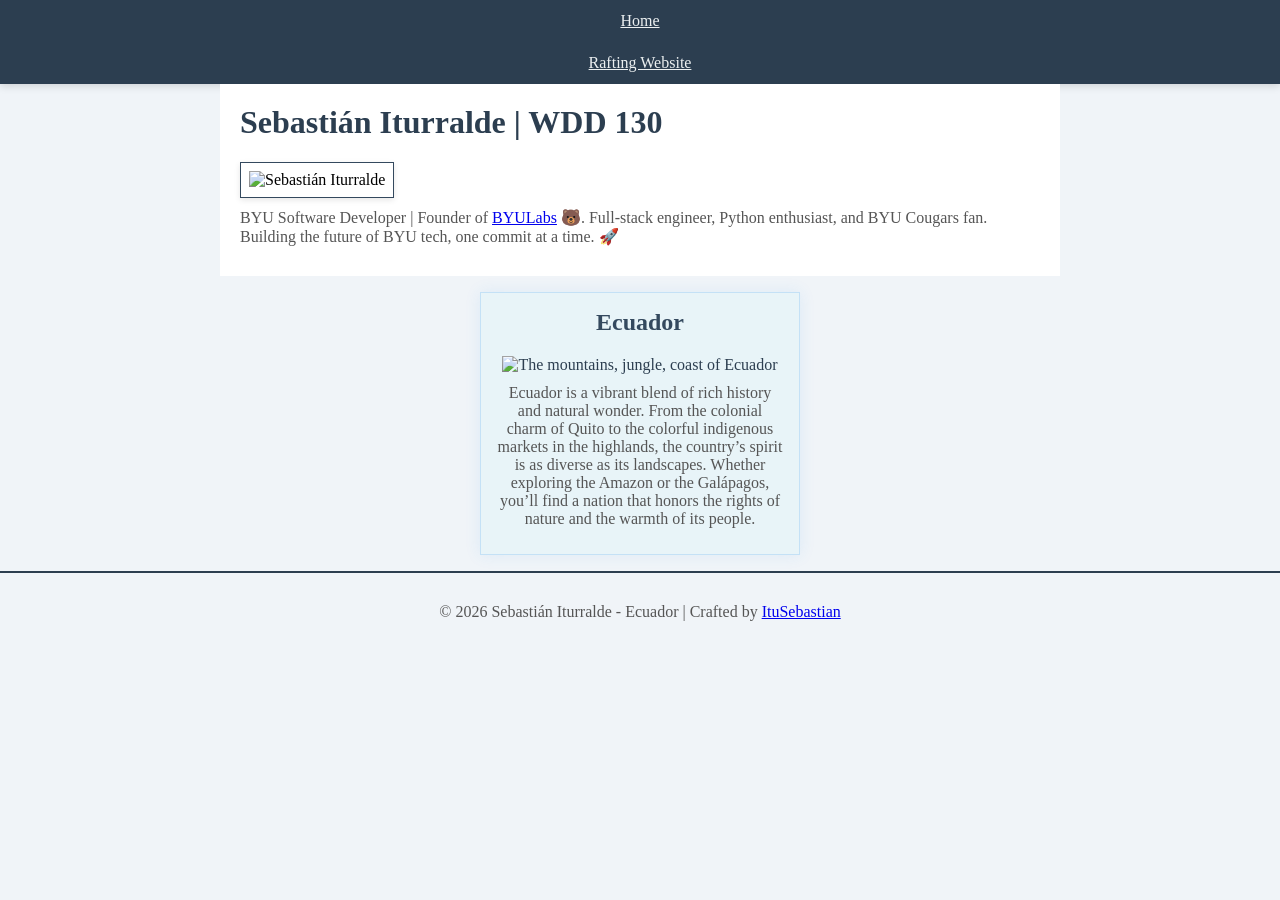
==== index.html @ f7233a2d "Enhance footer content and implement CSS variables for improved styling consistency" ====
<!DOCTYPE html>
<html lang="en">

<head>
  <meta charset="UTF-8">
  <meta name="viewport" content="width=device-width, initial-scale=1.0">
  <title>Sebastián Iturralde | WDD 130</title>
  <meta name="description"
    content="Sebastián Iturralde's WDD 130 portfolio. BYU software developer, Python enthusiast, and Ecuador explorer.">
  <meta name="author" content="Sebastián Iturralde">
  <link rel="stylesheet" href="styles/styles.css">
</head>

<body>
  <header>
    <nav>
      <a href="#">Home</a>
      <a href="wwr/">Rafting Website</a>
    </nav>
  </header>
  <main>
    <h1>Sebastián Iturralde | WDD 130</h1>
    <img src="images/profile.jpg" alt="Sebastián Iturralde" width="200">
    <p>BYU Software Developer | Founder of <a href="https://byulabs.github.io/">BYULabs</a> 🐻.
      Full-stack engineer, Python
      enthusiast, and
      BYU
      Cougars fan. Building the future of BYU tech, one commit at a time. 🚀</p>
  </main>
  <aside>
    <h2>Ecuador</h2>
    <img src="images/ecuador.jpg" alt="The mountains, jungle, coast of Ecuador">
    <p>Ecuador is a vibrant blend of rich history and natural wonder. From the colonial charm of
      Quito to
      the colorful indigenous markets in the highlands, the country’s spirit is as diverse as its
      landscapes. Whether exploring the Amazon or the Galápagos, you’ll find a nation that honors
      the
      rights of nature and the warmth of its people.</p>
  </aside>
  <footer>
    <p>&copy; 2026 Sebastián Iturralde - Ecuador | Crafted by <a
        href="https://www.itusebastian.com/">ItuSebastian</a> </p>
  </footer>
</body>

</html>
---- styles/styles.css ----
:root {
    /* Colors */
    --primary-dark: #2c3e50;
    --primary-light: #34495e;
    --accent-blue: #3495eb;
    --text-light: #ecf0f1;
    --text-dark: #555;
    --bg-light: #f0f4f8;
    --bg-accent: #e8f4f8;
    
    /* Spacing */
    --spacing-sm: 8px;
    --spacing-md: 12px;
    --spacing-lg: 20px;
    --spacing-xl: 1rem;
    
    /* Shadows */
    --shadow-sm: 0 2px 6px rgb(0 0 0 / 0.1);
    --shadow-md: 0 2px 8px rgb(0 0 0 / 0.15);
    
    /* Borders */
    --border-primary: 1px solid var(--primary-light);
    --border-accent: 1px solid rgb(52 149 235 / 0.2);
}

* {
    box-sizing: border-box;
}

body {
    margin: 0;
    padding: 0;
    background-color: var(--bg-light);
}

main {
    max-width: 840px;
    margin: 0 auto;
    padding: var(--spacing-lg);
    background-color: white;
}

nav {
    background-color: var(--primary-dark);
    padding: 0;
    margin: 0;
    box-shadow: var(--shadow-md);
}

nav a {
    color: var(--text-light);
    padding: var(--spacing-md) var(--spacing-lg);
    display: block;
    text-align: center;
}

h1 {
    color: var(--primary-dark);
    margin-top: 0;
}

h2 {
    color: var(--primary-light);
    margin-top: 0;
}

main img {
    width: 150px;
    height: auto;
    border: var(--border-primary);
    padding: var(--spacing-sm);
    box-shadow: var(--shadow-sm);
}

p {
    padding: 0;
    margin: 10px 0;
    color: var(--text-dark);
}

aside {
    width: 20rem;
    margin: 1rem auto;
    border: var(--border-accent);
    padding: var(--spacing-xl);
    background-color: var(--bg-accent);
    color: var(--primary-dark);
    text-align: center;
    box-shadow: 0 0 15px rgb(52 149 235 / 0.1);
}

aside img {
    width: 200px;
    height: auto;
}

footer {
    margin-top: 15px;
    padding: var(--spacing-lg);
    border-top: 2px solid var(--primary-dark);
    text-align: center;
    color: var(--text-dark);
}
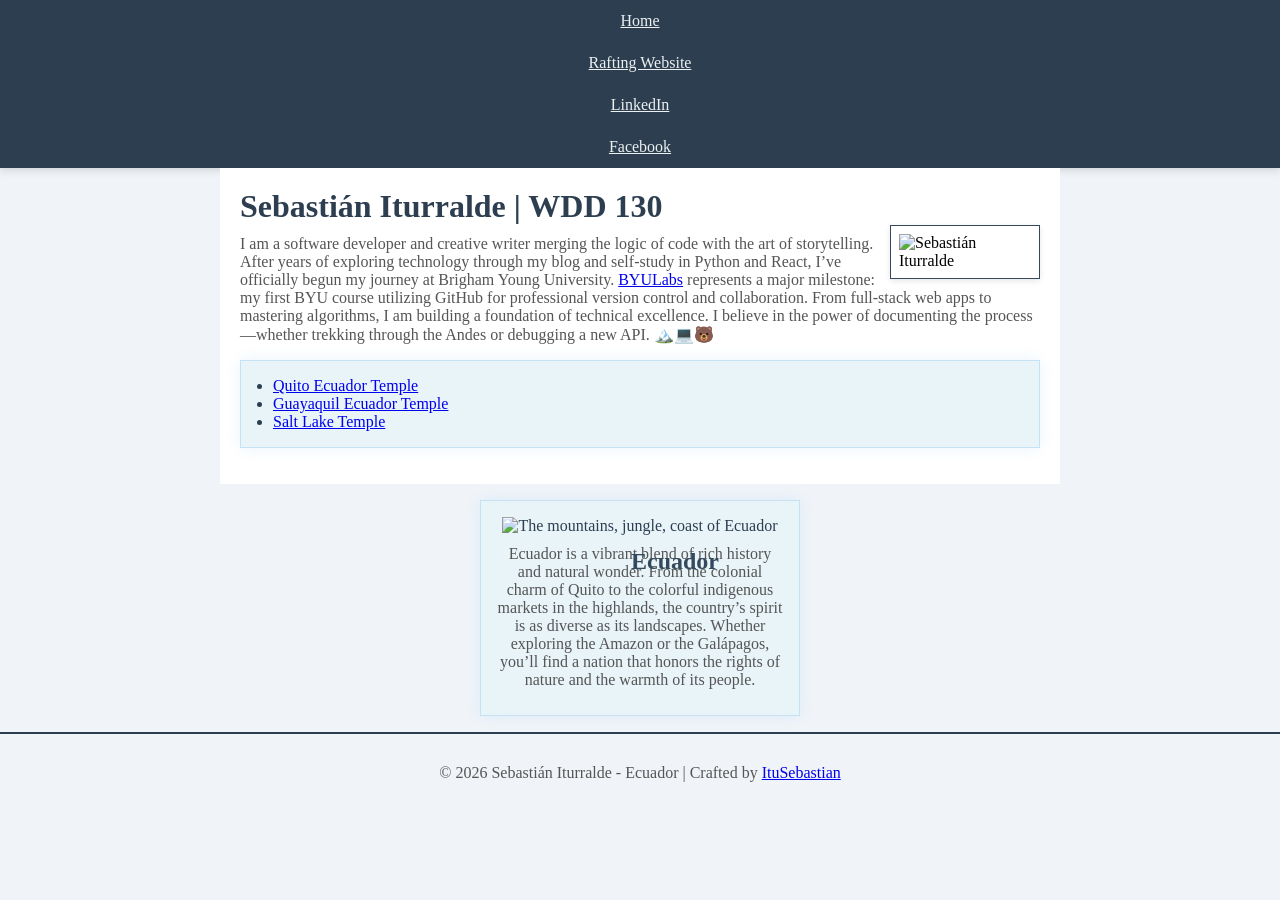
==== commit 72d27175: "W03 Code-along Activity: Content enhancement, improved layout, and styling adjustments" ====
--- a/index.html
+++ b/index.html
@@ -16,18 +16,35 @@
     <nav>
       <a href="#">Home</a>
       <a href="wwr/">Rafting Website</a>
+      <a href="whttps://www.linkedin.com/in/itusebastian/" rel="nofollow"
+        target="_blank">LinkedIn</a>
+      <a href="whttps://www.facebook.com/itusebastian/" rel="nofollow" target="_blank">Facebook</a>
     </nav>
   </header>
   <main>
     <h1>Sebastián Iturralde | WDD 130</h1>
     <img src="images/profile.jpg" alt="Sebastián Iturralde" width="200">
-    <p>BYU Software Developer | Founder of <a href="https://byulabs.github.io/">BYULabs</a> 🐻.
-      Full-stack engineer, Python
-      enthusiast, and
-      BYU
-      Cougars fan. Building the future of BYU tech, one commit at a time. 🚀</p>
+    <p>I am a software developer and creative writer merging the logic of code with the art of
+      storytelling. After years of exploring technology through my blog and self-study in Python and
+      React, I’ve officially begun my journey at Brigham Young University. <a
+        href="https://byulabs.github.io/" target="_blank">BYULabs</a> represents a major
+      milestone: my first BYU course utilizing GitHub for professional version control and
+      collaboration.
+      From full-stack web apps to mastering algorithms, I am building a foundation of technical
+      excellence. I believe in the power of documenting the process—whether trekking through the
+      Andes or
+      debugging a new API. 🏔️💻🐻</p>
+    <ul class="box indent">
+      <li><a href="https://churchofjesuschristtemples.org/quito-ecuador-temple/" rel="nofollow"
+          target="_blank">Quito Ecuador Temple</a></li>
+      <li><a href="https://churchofjesuschristtemples.org/guayaquil-ecuador-temple/" rel="nofollow"
+          target="_blank">Guayaquil Ecuador Temple</a></li>
+      <li><a href="https://churchofjesuschristtemples.org/salt-lake-temple/" rel="nofollow"
+          target="_blank">Salt
+          Lake Temple</a></li>
+    </ul>
   </main>
-  <aside>
+  <aside class="box">
     <h2>Ecuador</h2>
     <img src="images/ecuador.jpg" alt="The mountains, jungle, coast of Ecuador">
     <p>Ecuador is a vibrant blend of rich history and natural wonder. From the colonial charm of
@@ -38,8 +55,8 @@
       rights of nature and the warmth of its people.</p>
   </aside>
   <footer>
-    <p>&copy; 2026 Sebastián Iturralde - Ecuador | Crafted by <a
-        href="https://www.itusebastian.com/">ItuSebastian</a> </p>
+    <p>&copy; 2026 Sebastián Iturralde - Ecuador | Crafted by <a href="https://www.itusebastian.com"
+        rel="nofollow" target="_blank">ItuSebastian</a> </p>
   </footer>
 </body>
 
--- a/styles/styles.css
+++ b/styles/styles.css
@@ -24,6 +24,8 @@
 }
 
 * {
+    margin: 0;
+    padding: 0;
     box-sizing: border-box;
 }
 
@@ -70,6 +72,7 @@
     border: var(--border-primary);
     padding: var(--spacing-sm);
     box-shadow: var(--shadow-sm);
+    float: right;
 }
 
 p {
@@ -80,13 +83,14 @@
 
 aside {
     width: 20rem;
-    margin: 1rem auto;
-    border: var(--border-accent);
-    padding: var(--spacing-xl);
-    background-color: var(--bg-accent);
-    color: var(--primary-dark);
     text-align: center;
-    box-shadow: 0 0 15px rgb(52 149 235 / 0.1);
+    position: relative;
+}
+
+aside h2 {
+  position: absolute;
+  top: 47px;
+  left: 150px;
 }
 
 aside img {
@@ -102,3 +106,17 @@
     color: var(--text-dark);
 }
 
+/* Class Selectors */
+
+.box {
+    margin: 1rem auto;
+    border: var(--border-accent);
+    padding: var(--spacing-xl);
+    background-color: var(--bg-accent);
+    color: var(--primary-dark);
+    box-shadow: 0 0 15px rgb(52 149 235 / 0.1);
+}
+
+.indent {
+    padding-left: 2rem;
+}
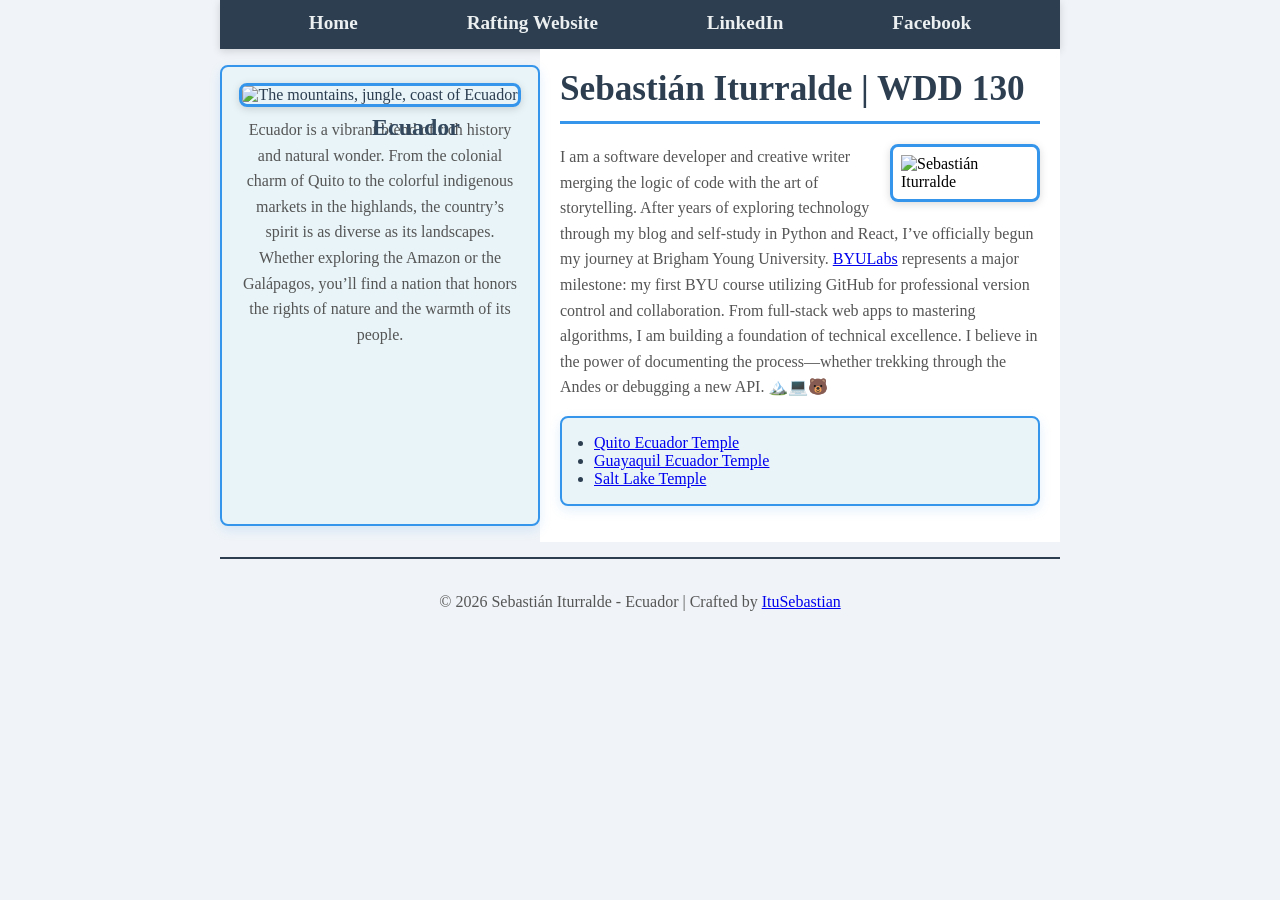
==== commit d2c19ca3: "W04 Code-along Activ: Refactor layout and styles for improved structure" ====
--- a/index.html
+++ b/index.html
@@ -21,39 +21,42 @@
       <a href="whttps://www.facebook.com/itusebastian/" rel="nofollow" target="_blank">Facebook</a>
     </nav>
   </header>
-  <main>
-    <h1>Sebastián Iturralde | WDD 130</h1>
-    <img src="images/profile.jpg" alt="Sebastián Iturralde" width="200">
-    <p>I am a software developer and creative writer merging the logic of code with the art of
-      storytelling. After years of exploring technology through my blog and self-study in Python and
-      React, I’ve officially begun my journey at Brigham Young University. <a
-        href="https://byulabs.github.io/" target="_blank">BYULabs</a> represents a major
-      milestone: my first BYU course utilizing GitHub for professional version control and
-      collaboration.
-      From full-stack web apps to mastering algorithms, I am building a foundation of technical
-      excellence. I believe in the power of documenting the process—whether trekking through the
-      Andes or
-      debugging a new API. 🏔️💻🐻</p>
-    <ul class="box indent">
-      <li><a href="https://churchofjesuschristtemples.org/quito-ecuador-temple/" rel="nofollow"
-          target="_blank">Quito Ecuador Temple</a></li>
-      <li><a href="https://churchofjesuschristtemples.org/guayaquil-ecuador-temple/" rel="nofollow"
-          target="_blank">Guayaquil Ecuador Temple</a></li>
-      <li><a href="https://churchofjesuschristtemples.org/salt-lake-temple/" rel="nofollow"
-          target="_blank">Salt
-          Lake Temple</a></li>
-    </ul>
-  </main>
-  <aside class="box">
-    <h2>Ecuador</h2>
-    <img src="images/ecuador.jpg" alt="The mountains, jungle, coast of Ecuador">
-    <p>Ecuador is a vibrant blend of rich history and natural wonder. From the colonial charm of
-      Quito to
-      the colorful indigenous markets in the highlands, the country’s spirit is as diverse as its
-      landscapes. Whether exploring the Amazon or the Galápagos, you’ll find a nation that honors
-      the
-      rights of nature and the warmth of its people.</p>
-  </aside>
+  <div class="grid">
+    <main>
+      <h1>Sebastián Iturralde | WDD 130</h1>
+      <img src="images/profile.jpg" alt="Sebastián Iturralde" width="200">
+      <p>I am a software developer and creative writer merging the logic of code with the art of
+        storytelling. After years of exploring technology through my blog and self-study in Python
+        and
+        React, I’ve officially begun my journey at Brigham Young University. <a
+          href="https://byulabs.github.io/" target="_blank">BYULabs</a> represents a major
+        milestone: my first BYU course utilizing GitHub for professional version control and
+        collaboration.
+        From full-stack web apps to mastering algorithms, I am building a foundation of technical
+        excellence. I believe in the power of documenting the process—whether trekking through the
+        Andes or
+        debugging a new API. 🏔️💻🐻</p>
+      <ul class="box indent">
+        <li><a href="https://churchofjesuschristtemples.org/quito-ecuador-temple/" rel="nofollow"
+            target="_blank">Quito Ecuador Temple</a></li>
+        <li><a href="https://churchofjesuschristtemples.org/guayaquil-ecuador-temple/"
+            rel="nofollow" target="_blank">Guayaquil Ecuador Temple</a></li>
+        <li><a href="https://churchofjesuschristtemples.org/salt-lake-temple/" rel="nofollow"
+            target="_blank">Salt
+            Lake Temple</a></li>
+      </ul>
+    </main>
+    <aside class="box">
+      <h2>Ecuador</h2>
+      <img src="images/ecuador.jpg" alt="The mountains, jungle, coast of Ecuador">
+      <p>Ecuador is a vibrant blend of rich history and natural wonder. From the colonial charm of
+        Quito to
+        the colorful indigenous markets in the highlands, the country’s spirit is as diverse as its
+        landscapes. Whether exploring the Amazon or the Galápagos, you’ll find a nation that honors
+        the
+        rights of nature and the warmth of its people.</p>
+    </aside>
+  </div>
   <footer>
     <p>&copy; 2026 Sebastián Iturralde - Ecuador | Crafted by <a href="https://www.itusebastian.com"
         rel="nofollow" target="_blank">ItuSebastian</a> </p>
--- a/styles/styles.css
+++ b/styles/styles.css
@@ -15,12 +15,7 @@
     --spacing-xl: 1rem;
     
     /* Shadows */
-    --shadow-sm: 0 2px 6px rgb(0 0 0 / 0.1);
     --shadow-md: 0 2px 8px rgb(0 0 0 / 0.15);
-    
-    /* Borders */
-    --border-primary: 1px solid var(--primary-light);
-    --border-accent: 1px solid rgb(52 149 235 / 0.2);
 }
 
 * {
@@ -36,7 +31,7 @@
 }
 
 main {
-    max-width: 840px;
+    grid-column: 2/3;
     margin: 0 auto;
     padding: var(--spacing-lg);
     background-color: white;
@@ -45,20 +40,35 @@
 nav {
     background-color: var(--primary-dark);
     padding: 0;
-    margin: 0;
+    display: flex;
+    justify-content: space-evenly;
+    align-items: center;
     box-shadow: var(--shadow-md);
 }
 
 nav a {
+    display: block;
+    padding: var(--spacing-md) var(--spacing-lg);
+    text-decoration: none;
+    font-size: 1.2rem;
+    font-weight: 700;
     color: var(--text-light);
-    padding: var(--spacing-md) var(--spacing-lg);
-    display: block;
-    text-align: center;
+    transition: background-color 0.3s ease, color 0.3s ease;
+    border-bottom: 3px solid transparent;
+}
+
+nav a:hover {
+    background-color: var(--accent-blue);
+    border-bottom-color: var(--text-light);
 }
 
 h1 {
     color: var(--primary-dark);
     margin-top: 0;
+    margin-bottom: 20px;
+    font-size: 2.2rem;
+    border-bottom: 3px solid var(--accent-blue);
+    padding-bottom: var(--spacing-md);
 }
 
 h2 {
@@ -69,22 +79,29 @@
 main img {
     width: 150px;
     height: auto;
-    border: var(--border-primary);
+    border: 3px solid var(--accent-blue);
     padding: var(--spacing-sm);
-    box-shadow: var(--shadow-sm);
+    box-shadow: var(--shadow-md);
     float: right;
+    margin-left: var(--spacing-lg);
+    margin-bottom: var(--spacing-md);
+    border-radius: 8px;
 }
 
 p {
     padding: 0;
     margin: 10px 0;
     color: var(--text-dark);
+    line-height: 1.6;
 }
 
 aside {
     width: 20rem;
     text-align: center;
     position: relative;
+    grid-column: 1/2;
+    grid-row: 1/2;
+    padding: var(--spacing-lg);
 }
 
 aside h2 {
@@ -96,6 +113,14 @@
 aside img {
     width: 200px;
     height: auto;
+    border: 3px solid var(--accent-blue);
+    border-radius: 8px;
+    box-shadow: var(--shadow-md);
+}
+
+header, .grid, footer {
+    max-width: 840px;
+    margin: 0 auto;
 }
 
 footer {
@@ -110,13 +135,18 @@
 
 .box {
     margin: 1rem auto;
-    border: var(--border-accent);
+    border: 2px solid var(--accent-blue);
     padding: var(--spacing-xl);
     background-color: var(--bg-accent);
     color: var(--primary-dark);
-    box-shadow: 0 0 15px rgb(52 149 235 / 0.1);
+    box-shadow: 0 4px 12px rgb(52 149 235 / 0.15);
+    border-radius: 8px;
 }
 
 .indent {
     padding-left: 2rem;
 }
+
+.grid {
+    display: grid;
+}
